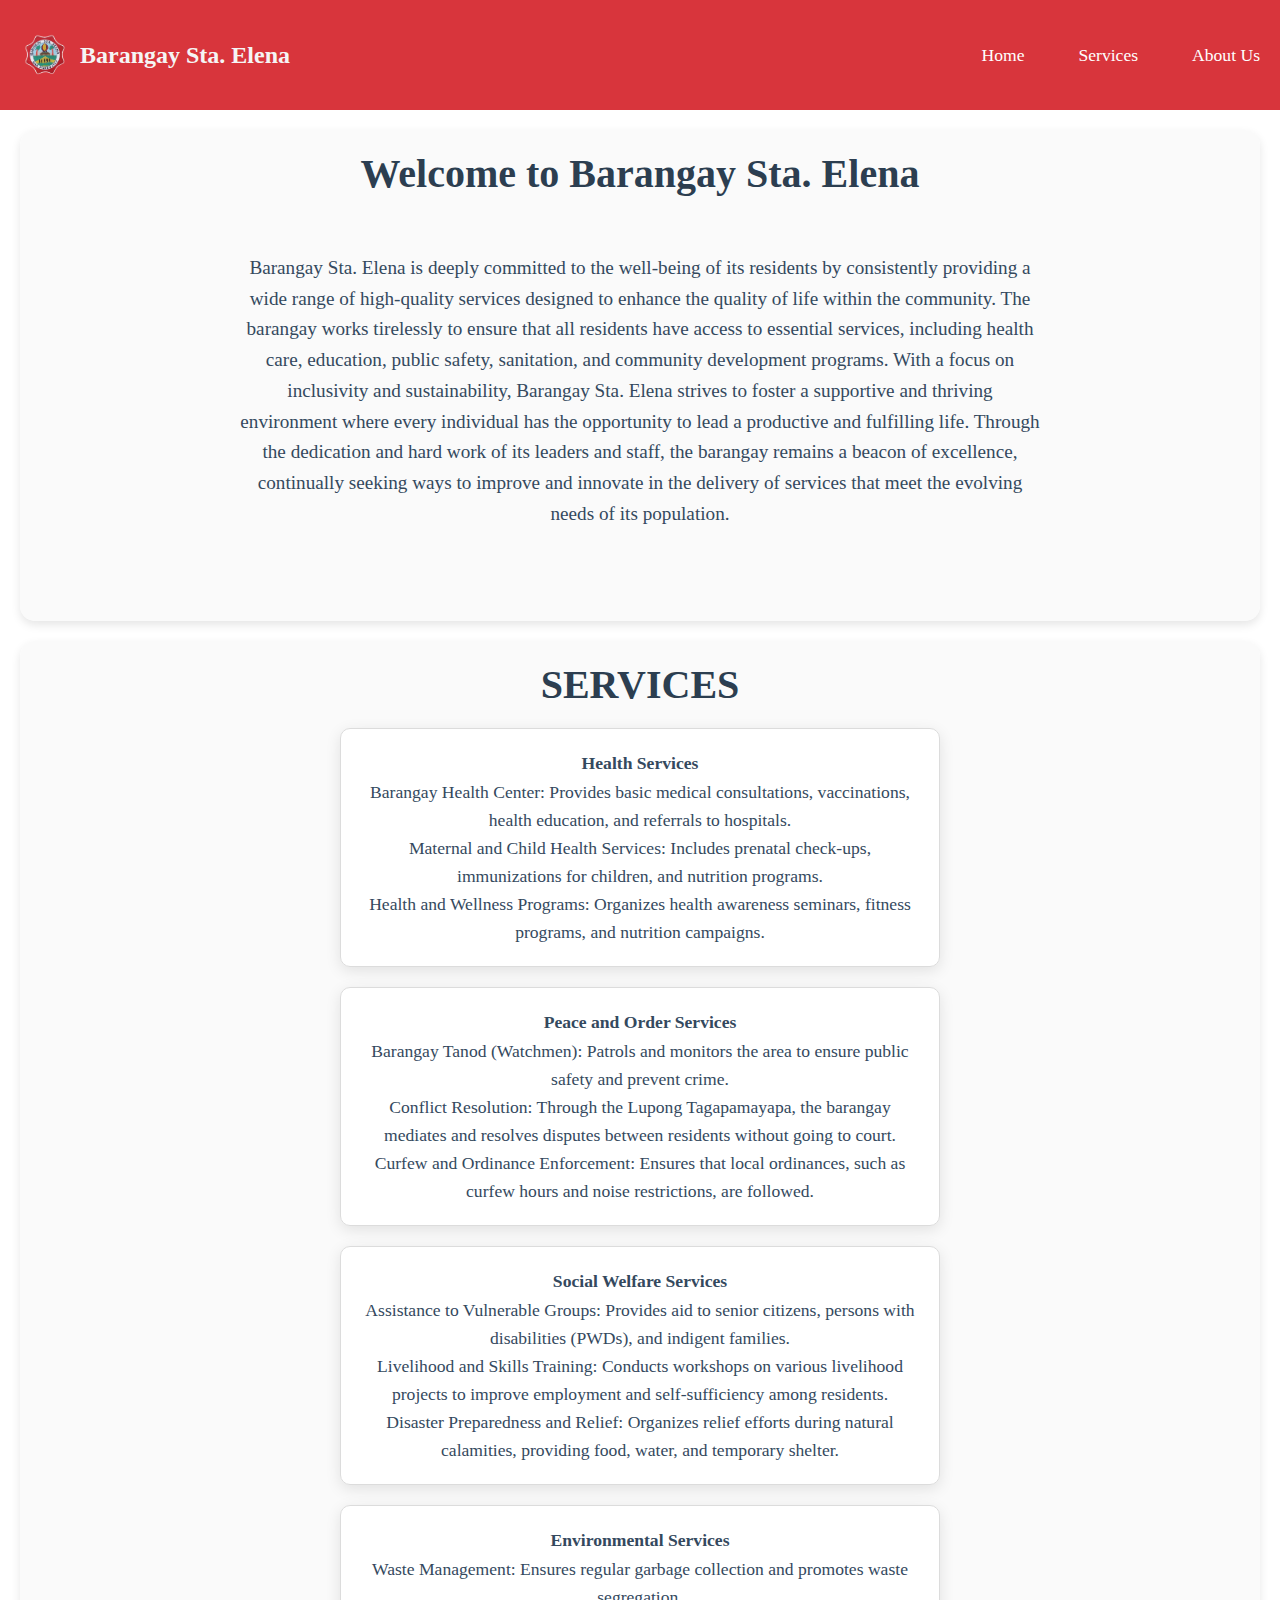
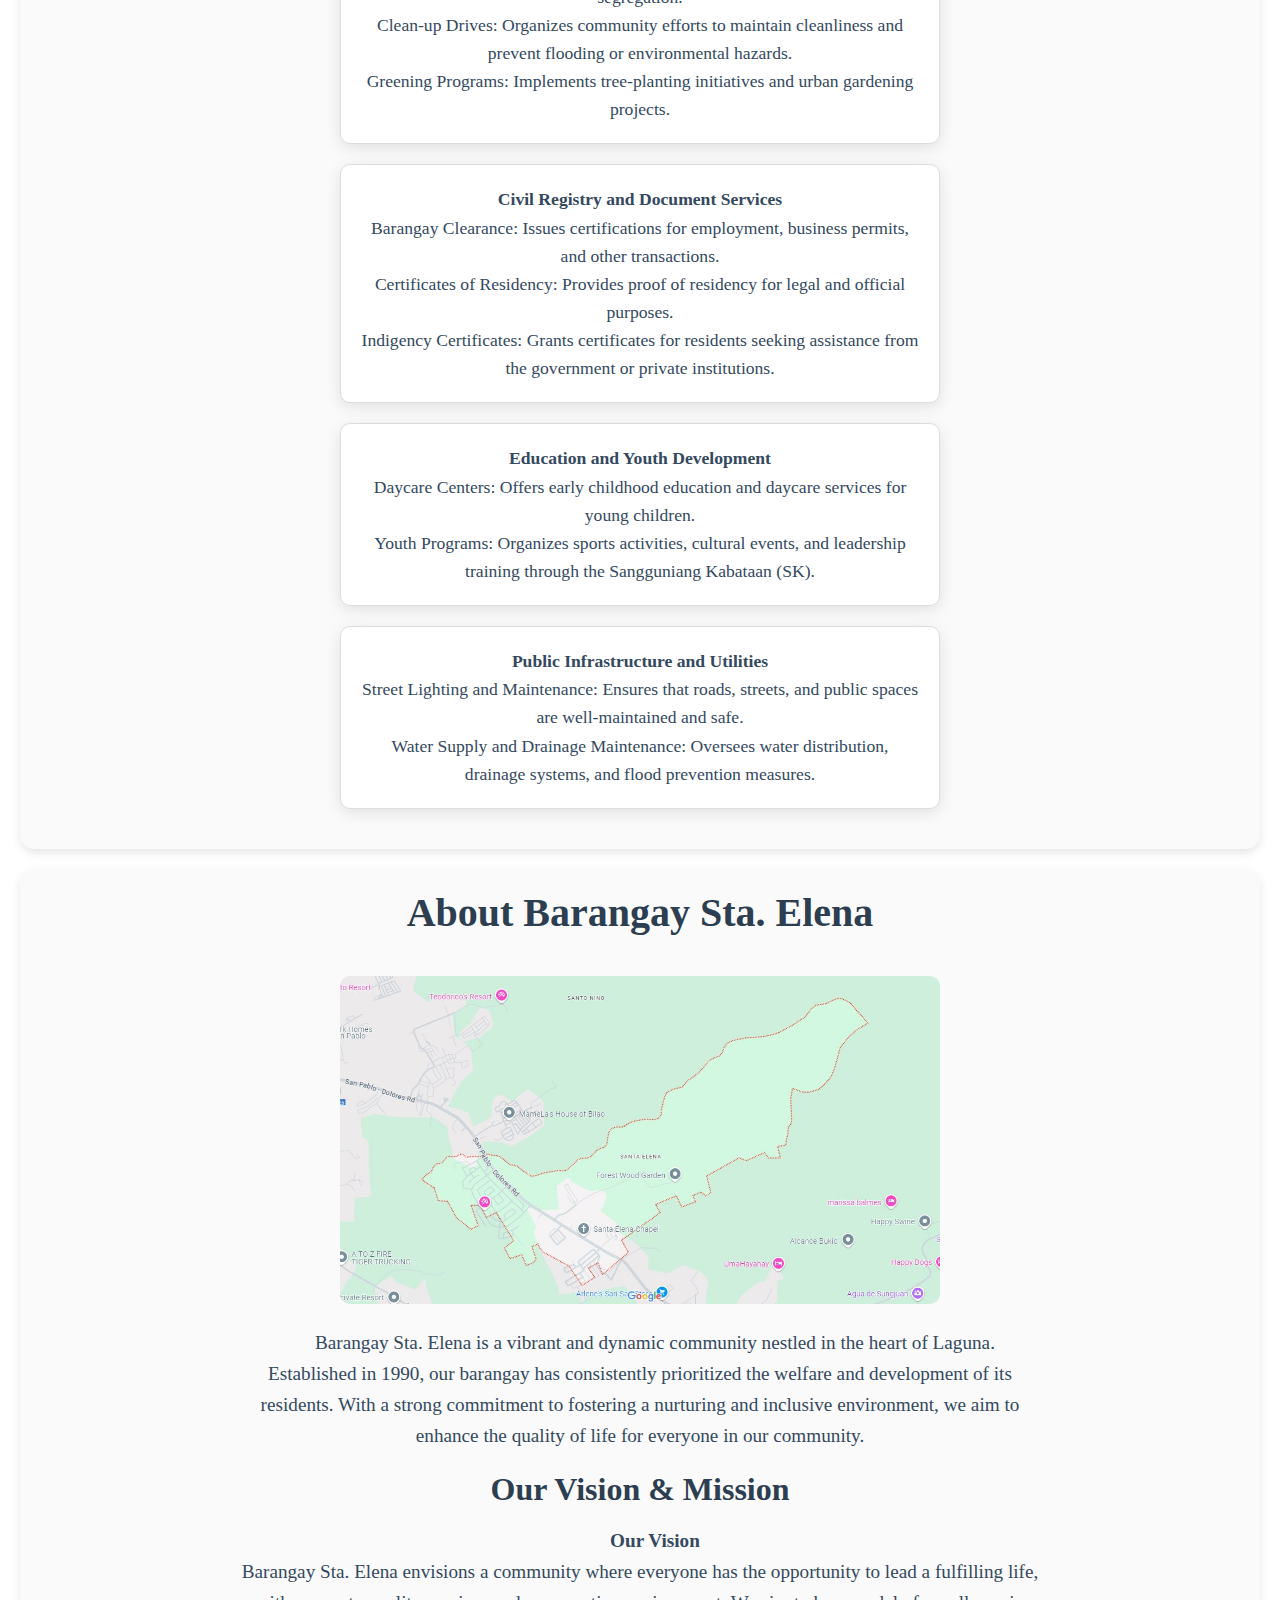
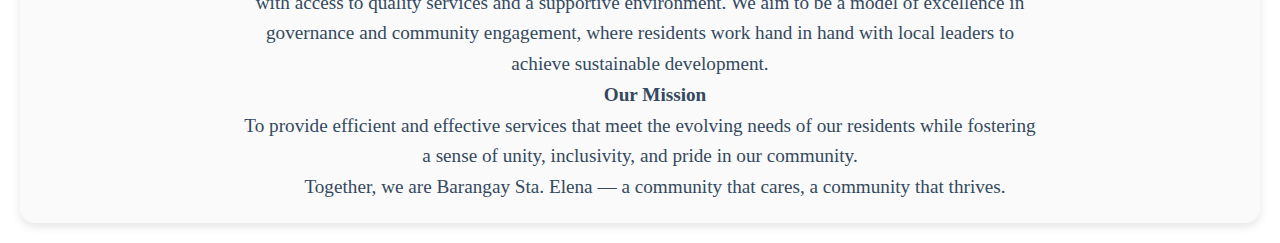
==== index.html @ a3872c60 "Update and rename home.html to index.html" ====
<!DOCTYPE html>
<html lang="en">
<head>
    <meta charset="UTF-8">
    <meta name="viewport" content="width=device-width, initial-scale=1.0">
    <title>Barangay Website</title>
    <link rel="stylesheet" href="style.css">
</head>
<body>

    <!-- Main Menu -->
    <header>
        <div class="logo">
            <img src="logo.png" alt="Barangay Sta. Elena Logo" />
            <span class="logo-text">Barangay Sta. Elena</span>
        </div>
        <nav>
            <ul class="nav-list">
                <li><a href="#homepage">Home</a></li>
                <li><a href="#services">Services</a></li>
                <li><a href="#aboutus">About Us</a></li>
            </ul>
        </nav>  
    </header>
    

    <!-- Homepage Content -->
    <section id="homepage" >
        <h1 style="font-size: 2.5em; color: #2c3e50;">Welcome to Barangay Sta. Elena</h1>
        
        <br><br>
        <p style="font-size: 1.2em; color: #34495e; line-height: 1.6; max-width: 800px; margin: 0 auto;">
            Barangay Sta. Elena is deeply committed to the well-being of its residents by consistently providing a wide range of high-quality services designed to enhance the quality of life within the community. The barangay works tirelessly to ensure that all residents have access to essential services, including health care, education, public safety, sanitation, and community development programs. With a focus on inclusivity and sustainability, Barangay Sta. Elena strives to foster a supportive and thriving environment where every individual has the opportunity to lead a productive and fulfilling life. Through the dedication and hard work of its leaders and staff, the barangay remains a beacon of excellence, continually seeking ways to improve and innovate in the delivery of services that meet the evolving needs of its population.
        </p>
        <br><br>
        <br><br>    
    </section>
    
 <!-- services Content -->
 <section id="services">
    <h1>SERVICES</h1>
    <div class="service-box">
        <p class="service-title">Health Services</p>
        <p>
            Barangay Health Center: Provides basic medical consultations, vaccinations, health education, and referrals to hospitals.
        </p>
        <p>
            Maternal and Child Health Services: Includes prenatal check-ups, immunizations for children, and nutrition programs.
        </p>
        <p>
            Health and Wellness Programs: Organizes health awareness seminars, fitness programs, and nutrition campaigns.
        </p>
    </div>
    
    <div class="service-box">
        <p class="service-title">Peace and Order Services</p>
        <p>
            Barangay Tanod (Watchmen): Patrols and monitors the area to ensure public safety and prevent crime.
        </p>
        <p>
            Conflict Resolution: Through the Lupong Tagapamayapa, the barangay mediates and resolves disputes between residents without going to court.
        </p>
        <p>
            Curfew and Ordinance Enforcement: Ensures that local ordinances, such as curfew hours and noise restrictions, are followed.
        </p>
    </div>
    
    <div class="service-box">
        <p class="service-title">Social Welfare Services</p>
        <p>
            Assistance to Vulnerable Groups: Provides aid to senior citizens, persons with disabilities (PWDs), and indigent families.
        </p>
        <p>
            Livelihood and Skills Training: Conducts workshops on various livelihood projects to improve employment and self-sufficiency among residents.
        </p>
        <p>
            Disaster Preparedness and Relief: Organizes relief efforts during natural calamities, providing food, water, and temporary shelter.
        </p>
    </div>
    
    <div class="service-box">
        <p class="service-title">Environmental Services</p>
        <p>
            Waste Management: Ensures regular garbage collection and promotes waste segregation.
        </p>
        <p>
            Clean-up Drives: Organizes community efforts to maintain cleanliness and prevent flooding or environmental hazards.
        </p>
        <p>
            Greening Programs: Implements tree-planting initiatives and urban gardening projects.
        </p>
    </div>
    
    <div class="service-box">
        <p class="service-title">Civil Registry and Document Services</p>
        <p>
            Barangay Clearance: Issues certifications for employment, business permits, and other transactions.
        </p>
        <p>
            Certificates of Residency: Provides proof of residency for legal and official purposes.
        </p>
        <p>
            Indigency Certificates: Grants certificates for residents seeking assistance from the government or private institutions.
        </p>
    </div>
    
    <div class="service-box">
        <p class="service-title">Education and Youth Development</p>
        <p>
            Daycare Centers: Offers early childhood education and daycare services for young children.
        </p>
        <p>
            Youth Programs: Organizes sports activities, cultural events, and leadership training through the Sangguniang Kabataan (SK).
        </p>
    </div>
    
    <div class="service-box">
        <p class="service-title">Public Infrastructure and Utilities</p>
        <p>
            Street Lighting and Maintenance: Ensures that roads, streets, and public spaces are well-maintained and safe.
        </p>
        <p>
            Water Supply and Drainage Maintenance: Oversees water distribution, drainage systems, and flood prevention measures.
        </p>
    </div>
    
</section>
   <!-- Pop-up Modal -->
<div id="popupForm" class="popup">
    <div class="popup-content">
      <span class="close">&times;</span> <!-- Close button -->
      <h2>Subscribe to our Newsletter</h2><br><br>
      <form>
        <label for="name">Name:</label>
        <input type="text" id="name" name="name" placeholder="Your Name"><br><br>
        <label for="email">Email:</label>
        <input type="email" id="email" name="email" placeholder="Your Email"><br><br>
        <input type="submit" value="Submit">
      </form>
    </div>
  </div>
  

  <section id="aboutus" class="about-section">
    <h1>About Barangay Sta. Elena</h1>
    <img src="location.jfif" alt="Barangay Sta. Elena" class="about-image">
    
    <p class="about-text">
        Barangay Sta. Elena is a vibrant and dynamic community nestled in the heart of 
        Laguna. Established in 1990, our barangay has
         consistently prioritized the welfare and development of its residents. 
         With a strong commitment to fostering a nurturing and inclusive environment, 
         we aim to enhance the quality of life for everyone in our community.
    </p>
    
    

    <h2>Our Vision & Mission</h2><br>
    <p class="about-text">
        <strong>Our Vision</strong> <br> Barangay Sta. Elena envisions a community where everyone has the opportunity to lead a fulfilling life, with access to quality services and a supportive environment. We aim to be a model of excellence in governance and community engagement, where residents work hand in hand with local leaders to achieve sustainable development.
    </p>
    <p class="about-text">
        <strong>Our Mission</strong> <br>To provide efficient and effective services that meet the evolving needs of our residents while fostering a sense of unity, inclusivity, and pride in our community.
    </p>
    
    <p class="about-text">
        Together, we are Barangay Sta. Elena — a community that cares, a community that thrives.
    </p>
</section>


    <script src="script.js"></script>
</body>
</html>
---- style.css ----
/* styles.css */

/* Basic Reset */
* {
    margin: 0;
    padding: 0;
    box-sizing: border-box;
}

.homepage-section {
    font-family: Arial, sans-serif; /* Use a clean sans-serif font */
    background-image: url('bg2.png'); /* Path to your background image */
    background-size: cover; /* Ensures the image covers the entire background */
    background-repeat: no-repeat; /* Prevents the image from repeating */
    background-position: center; /* Centers the background image */
    padding: 40px; /* Adds padding inside the section */
    color: white; /* Sets the text color to white for better contrast */
    text-align: center; /* Centers the text inside the section */
}

/* Optional: To set a min-height for better visibility of content */
.homepage-section {
    min-height: 400px; /* Adjust as necessary for your design */
}




/* Header Styling */
header {
    display: flex; /* Use flexbox for layout */
    justify-content: space-between; /* Space between logo and nav */
    align-items: center; /* Center items vertically */
    background-color: #d8353c; /* Dark background for the header */
    padding: 10px 20px; /* Padding around header */
}

.logo {
    display: flex; /* Use flexbox to align items horizontally */
    align-items: center; /* Center items vertically */
}

.logo img {
    height: 50px; /* Set logo height */
    margin-right: 10px; /* Space between logo and text */
}

.logo-text {
    font-size: 1.5em; /* Adjust font size as needed */
    color: whitesmoke; /* Text color */
    font-weight: bold; /* Make text bold */
}


/* Navigation Styling */
nav {
    flex-grow: 1; /* Allow nav to take available space */
    text-align: right; /* Align nav links to the right */
}

.nav-list {
    list-style-type: none; /* Remove bullet points */
}

.nav-list li {
    display: inline; /* Display list items inline */
    margin-left: 50px; /* Space between menu items */
}

.nav-list a {
    text-decoration: none; /* Remove underline */
    color: white; /* White text color */
    font-size: 1.1em; /* Slightly larger font size */
    transition: color 0.3s; /* Smooth color transition on hover */
}

.nav-list a:hover {
    color: black; /* Lighten color on hover */
}




button {
    background-color: blue;
    color: white;
    padding: 10px 20px;
    border: none;
    cursor: pointer;
}

button:hover {
    background-color: lightblue;
    color: black;
}

/* Basic styling for the pop-up */
.popup {
    display: none;
    position: fixed;
    left: 0;
    top: 0;
    width: 100%;
    height: 100%;
    background-color: rgba(0, 0, 0, 0.7); /* Darker background for emphasis */
    justify-content: center;
    align-items: center;
    animation: fadeIn 0.3s ease-in-out; /* Fade-in animation */
  }
  
  /* Pop-up content styling */
  .popup-content {
    background-color: #fff;
    padding: 30px; /* More generous padding for better spacing */
    border-radius: 15px; /* Softer corners */
    width: 450px; /* Slightly larger width */
    height: auto; /* Allow the height to adjust based on content */
    text-align: left; /* Align text to the left for a cleaner look */
    box-shadow: 0 8px 16px rgba(0, 0, 0, 0.2); /* More defined shadow for depth */
    position: relative;
    transform: translateY(-20px);
    animation: slideIn 0.4s ease-out forwards; /* Slide-in animation */
    font-family: 'Arial', sans-serif; /* Clean, modern font */
  }
  
  /* Close button styling */
  .close {
    position: absolute;
    top: 15px;
    right: 15px;
    color: #333;
    font-size: 20px;
    font-weight: bold;
    cursor: pointer;
    transition: color 0.3s ease; /* Smooth hover effect */
  }
  
  .close:hover,
  .close:focus {
    color: #ff4b5c; /* Change to a vibrant color on hover */
  }
  
  /* Input fields styling */
  form input[type="text"],
  form input[type="email"] {
    width: 100%;
    padding: 12px;
    margin: 10px 0 20px 0;
    border: 1px solid #ccc;
    border-radius: 8px;
    font-size: 16px;
    box-sizing: border-box;
    transition: border-color 0.3s ease; /* Smooth transition */
  }
  
  form input[type="text"]:focus,
  form input[type="email"]:focus {
    border-color: #d8353c; /* Highlight input on focus */
    outline: none;
  }
  
  /* Submit button styling */
  form input[type="submit"] {
    width: 100%;
    padding: 12px;
    background-color: #d8353c;
    color: white;
    border: none;
    border-radius: 8px;
    cursor: pointer;
    font-size: 18px;
    transition: background-color 0.3s ease; /* Smooth hover transition */
  }
  
  form input[type="submit"]:hover {
    background-color: #d8353c; /* Darken on hover */
  }
  
  /* Keyframes for animations */
  @keyframes fadeIn {
    from {
      background-color: rgba(0, 0, 0, 0);
    }
    to {
      background-color: rgba(0, 0, 0, 0.7);
    }
  }
  
  @keyframes slideIn {
    from {
      transform: translateY(-50px);
      opacity: 0;
    }
    to {
      transform: translateY(0);
      opacity: 1;
    }
  }
  
  #homepage {
    background-color: rgba(249, 249, 249, 0.8); /* Light gray with 80% opacity */
    padding: 40px;
    border-radius: 15px; /* Rounded corners for the section */
    box-shadow: 0 4px 10px rgba(0, 0, 0, 0.1); /* Soft shadow */
    margin: 20px; /* Margin around the section */
    padding: 20px;
    text-align: center;
   
}#services {
    background-color: rgba(249, 249, 249, 0.8); /* Light gray with 80% opacity */
    padding: 40px;
    border-radius: 15px; /* Rounded corners for the section */
    box-shadow: 0 4px 10px rgba(0, 0, 0, 0.1); /* Soft shadow */
    margin: 20px; /* Margin around the section */
    padding: 20px;
    text-align: center;
}#aboutus {
    background-color: rgba(249, 249, 249, 0.8); /* Light gray with 80% opacity */
    padding: 40px;
    border-radius: 15px; /* Rounded corners for the section */
    box-shadow: 0 4px 10px rgba(0, 0, 0, 0.1); /* Soft shadow */
    margin: 20px; /* Margin around the section */
    padding: 20px;
    text-align: center;
}

h1 {
    font-size: 2.5em; /* Larger font size for the title */
    color: #2c3e50; /* Darker color for the title */
    margin-bottom: 20px; /* Space below the title */
}

p {
    font-size: 1.2em; /* Increased font size for better readability */
    color: #34495e; /* Dark gray color for the paragraph */
    line-height: 1.6; /* Improved line height for readability */
    max-width: 800px; /* Limit width of text */
    margin: 0 auto; /* Center the paragraph */
}

img {
    max-width: 100%; /* Responsive image */
    height: auto; /* Maintain aspect ratio */
    border-radius: 10px; /* Rounded corners for the image */
    margin: 20px 0; /* Space above and below the image */
}
.service-box {
    background-color: rgba(255, 255, 255, 0.9); /* White background with slight transparency */
    border: 1px solid #dcdcdc; /* Light gray border */
    border-radius: 10px; /* Rounded corners */
    padding: 20px; /* Padding inside the box */
    margin: 20px auto; /* Centering the box with auto margins */
    width: 80%; /* Width set to 80% of the parent container */
    max-width: 600px; /* Max width to maintain a clean look */
    box-shadow: 0 4px 15px rgba(0, 0, 0, 0.1); /* Deeper shadow for more depth */
    transition: transform 0.2s, box-shadow 0.2s; /* Smooth transition for hover effects */
}

.service-box:hover {
    transform: translateY(-5px); /* Lift effect on hover */
    box-shadow: 0 8px 20px rgba(0, 0, 0, 0.15); /* Enhanced shadow on hover */
}

.service-header {
    display: flex; /* Flexbox for aligning icon and title */
    align-items: center; /* Center vertically */
    margin-bottom: 15px; /* Space below the header */
}

.service-icon {
    width: 40px; /* Set width for the icon */
    height: 40px; /* Set height for the icon */
    margin-right: 10px; /* Space between icon and title */
}

.service-title {
    font-size: 50em; /* Larger font size for the title */
    color: #2c3e50; /* Dark color for the title */
    margin: 0; /* No margin for the title */
    font-weight: bold;
}

.service-box p {
    font-size: 1.1em; /* Font size for content paragraphs */
    color: #34495e; /* Darker color for text */
    line-height: 1.6; /* Line height for better readability */
}
.about-text {
    font-size: 1.2em; /* Font size */
    color: #34495e; /* Text color */
    line-height: 1.6; /* Line height for spacing */
    text-indent: 30px; /* Indentation for the first line */
    margin: 0; /* Remove default margin */
    
}



/* Styles specific to the About section */
.about-section {
    background-color: rgba(249, 249, 249, 0.8); /* Light gray with 80% opacity */
    padding: 40px; /* Padding around the section */
    border-radius: 15px; /* Rounded corners for the section */
    box-shadow: 0 4px 10px rgba(0, 0, 0, 0.1); /* Soft shadow for depth */
    margin: 20px; /* Margin around the section */
    text-align: center; /* Center text alignment */
}

.about-image {
    width: 80%; /* Set to a percentage of the parent container */
    max-width: 600px; /* Maximum width for larger screens */
    height: auto; /* Maintain aspect ratio */
    border-radius: 10px; /* Rounded corners */
    margin: 20px 0; /* Space above and below the image */
}


.about-text {
    font-size: 1.2em; /* Font size for better readability */
    color: #34495e; /* Darker color for the text */
    line-height: 1.6; /* Improved line height for readability */
    max-width: 800px; /* Limit width of text */
    margin: 0 auto; /* Center the paragraph */
    text-indent: 30px; /* Indentation for the first line */
}

/* Style for the h2 headings within the about section */
.about-section h2 {
    color: #2c3e50; /* Darker color for section headings */
    font-size: 2em; /* Size for the section headings */
    margin-top: 20px; /* Space above the section heading */
}

/* List styling for key areas of focus */
.about-section ul {
    list-style-type: none; /* Remove bullet points */
    padding: 0; /* Remove padding */
    text-align: left; /* Align text to the left */
    max-width: 800px; /* Limit width of list */
    margin: 20px auto; /* Center the list */
}

.about-section ul li {
    background-color: rgba(255, 255, 255, 0.9); /* White background for list items */
    border-radius: 8px; /* Rounded corners for list items */
    padding: 10px; /* Padding inside the list item */
    margin: 10px 0; /* Space between list items */
}
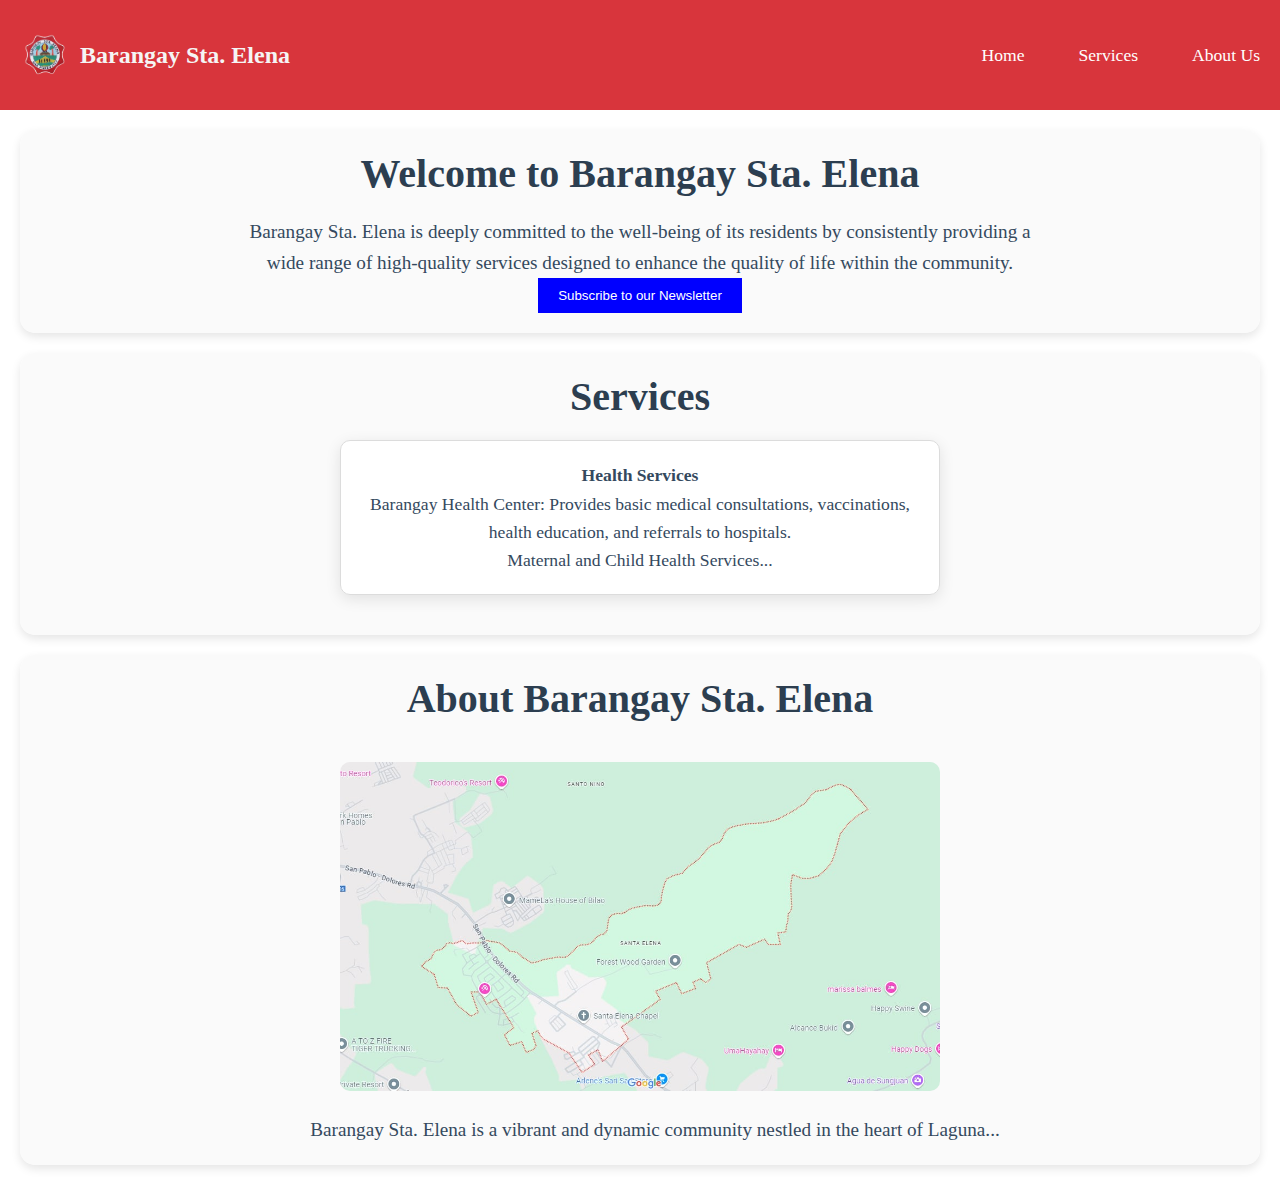
==== commit 9fb188ee: "Update index.html" ====
--- a/index.html
+++ b/index.html
@@ -3,7 +3,7 @@
 <head>
     <meta charset="UTF-8">
     <meta name="viewport" content="width=device-width, initial-scale=1.0">
-    <title>Barangay Website</title>
+    <title>Barangay Sta. Elena</title>
     <link rel="stylesheet" href="style.css">
 </head>
 <body>
@@ -23,151 +23,47 @@
         </nav>  
     </header>
     
-
     <!-- Homepage Content -->
-    <section id="homepage" >
-        <h1 style="font-size: 2.5em; color: #2c3e50;">Welcome to Barangay Sta. Elena</h1>
-        
-        <br><br>
-        <p style="font-size: 1.2em; color: #34495e; line-height: 1.6; max-width: 800px; margin: 0 auto;">
-            Barangay Sta. Elena is deeply committed to the well-being of its residents by consistently providing a wide range of high-quality services designed to enhance the quality of life within the community. The barangay works tirelessly to ensure that all residents have access to essential services, including health care, education, public safety, sanitation, and community development programs. With a focus on inclusivity and sustainability, Barangay Sta. Elena strives to foster a supportive and thriving environment where every individual has the opportunity to lead a productive and fulfilling life. Through the dedication and hard work of its leaders and staff, the barangay remains a beacon of excellence, continually seeking ways to improve and innovate in the delivery of services that meet the evolving needs of its population.
+    <section id="homepage">
+        <h1>Welcome to Barangay Sta. Elena</h1>
+        <p>
+            Barangay Sta. Elena is deeply committed to the well-being of its residents by consistently providing a wide range of high-quality services designed to enhance the quality of life within the community.
         </p>
-        <br><br>
-        <br><br>    
+        <button id="subscribeBtn" class="subscribe-btn">Subscribe to our Newsletter</button>
     </section>
     
- <!-- services Content -->
- <section id="services">
-    <h1>SERVICES</h1>
-    <div class="service-box">
-        <p class="service-title">Health Services</p>
-        <p>
-            Barangay Health Center: Provides basic medical consultations, vaccinations, health education, and referrals to hospitals.
-        </p>
-        <p>
-            Maternal and Child Health Services: Includes prenatal check-ups, immunizations for children, and nutrition programs.
-        </p>
-        <p>
-            Health and Wellness Programs: Organizes health awareness seminars, fitness programs, and nutrition campaigns.
-        </p>
+    <!-- Services Content -->
+    <section id="services">
+        <h1>Services</h1>
+        <div class="service-box">
+            <p class="service-title">Health Services</p>
+            <p>Barangay Health Center: Provides basic medical consultations, vaccinations, health education, and referrals to hospitals.</p>
+            <p>Maternal and Child Health Services...</p>
+        </div>
+        <!-- Add other service boxes here -->
+    </section>
+    
+    <!-- Pop-up Modal -->
+    <div id="popupForm" class="popup">
+        <div class="popup-content">
+            <span class="close">&times;</span>
+            <h2>Subscribe to our Newsletter</h2>
+            <form>
+                <label for="name">Name:</label>
+                <input type="text" id="name" name="name" placeholder="Your Name">
+                <label for="email">Email:</label>
+                <input type="email" id="email" name="email" placeholder="Your Email">
+                <input type="submit" value="Submit">
+            </form>
+        </div>
     </div>
-    
-    <div class="service-box">
-        <p class="service-title">Peace and Order Services</p>
-        <p>
-            Barangay Tanod (Watchmen): Patrols and monitors the area to ensure public safety and prevent crime.
-        </p>
-        <p>
-            Conflict Resolution: Through the Lupong Tagapamayapa, the barangay mediates and resolves disputes between residents without going to court.
-        </p>
-        <p>
-            Curfew and Ordinance Enforcement: Ensures that local ordinances, such as curfew hours and noise restrictions, are followed.
-        </p>
-    </div>
-    
-    <div class="service-box">
-        <p class="service-title">Social Welfare Services</p>
-        <p>
-            Assistance to Vulnerable Groups: Provides aid to senior citizens, persons with disabilities (PWDs), and indigent families.
-        </p>
-        <p>
-            Livelihood and Skills Training: Conducts workshops on various livelihood projects to improve employment and self-sufficiency among residents.
-        </p>
-        <p>
-            Disaster Preparedness and Relief: Organizes relief efforts during natural calamities, providing food, water, and temporary shelter.
-        </p>
-    </div>
-    
-    <div class="service-box">
-        <p class="service-title">Environmental Services</p>
-        <p>
-            Waste Management: Ensures regular garbage collection and promotes waste segregation.
-        </p>
-        <p>
-            Clean-up Drives: Organizes community efforts to maintain cleanliness and prevent flooding or environmental hazards.
-        </p>
-        <p>
-            Greening Programs: Implements tree-planting initiatives and urban gardening projects.
-        </p>
-    </div>
-    
-    <div class="service-box">
-        <p class="service-title">Civil Registry and Document Services</p>
-        <p>
-            Barangay Clearance: Issues certifications for employment, business permits, and other transactions.
-        </p>
-        <p>
-            Certificates of Residency: Provides proof of residency for legal and official purposes.
-        </p>
-        <p>
-            Indigency Certificates: Grants certificates for residents seeking assistance from the government or private institutions.
-        </p>
-    </div>
-    
-    <div class="service-box">
-        <p class="service-title">Education and Youth Development</p>
-        <p>
-            Daycare Centers: Offers early childhood education and daycare services for young children.
-        </p>
-        <p>
-            Youth Programs: Organizes sports activities, cultural events, and leadership training through the Sangguniang Kabataan (SK).
-        </p>
-    </div>
-    
-    <div class="service-box">
-        <p class="service-title">Public Infrastructure and Utilities</p>
-        <p>
-            Street Lighting and Maintenance: Ensures that roads, streets, and public spaces are well-maintained and safe.
-        </p>
-        <p>
-            Water Supply and Drainage Maintenance: Oversees water distribution, drainage systems, and flood prevention measures.
-        </p>
-    </div>
-    
-</section>
-   <!-- Pop-up Modal -->
-<div id="popupForm" class="popup">
-    <div class="popup-content">
-      <span class="close">&times;</span> <!-- Close button -->
-      <h2>Subscribe to our Newsletter</h2><br><br>
-      <form>
-        <label for="name">Name:</label>
-        <input type="text" id="name" name="name" placeholder="Your Name"><br><br>
-        <label for="email">Email:</label>
-        <input type="email" id="email" name="email" placeholder="Your Email"><br><br>
-        <input type="submit" value="Submit">
-      </form>
-    </div>
-  </div>
-  
 
-  <section id="aboutus" class="about-section">
-    <h1>About Barangay Sta. Elena</h1>
-    <img src="location.jfif" alt="Barangay Sta. Elena" class="about-image">
-    
-    <p class="about-text">
-        Barangay Sta. Elena is a vibrant and dynamic community nestled in the heart of 
-        Laguna. Established in 1990, our barangay has
-         consistently prioritized the welfare and development of its residents. 
-         With a strong commitment to fostering a nurturing and inclusive environment, 
-         we aim to enhance the quality of life for everyone in our community.
-    </p>
-    
-    
-
-    <h2>Our Vision & Mission</h2><br>
-    <p class="about-text">
-        <strong>Our Vision</strong> <br> Barangay Sta. Elena envisions a community where everyone has the opportunity to lead a fulfilling life, with access to quality services and a supportive environment. We aim to be a model of excellence in governance and community engagement, where residents work hand in hand with local leaders to achieve sustainable development.
-    </p>
-    <p class="about-text">
-        <strong>Our Mission</strong> <br>To provide efficient and effective services that meet the evolving needs of our residents while fostering a sense of unity, inclusivity, and pride in our community.
-    </p>
-    
-    <p class="about-text">
-        Together, we are Barangay Sta. Elena — a community that cares, a community that thrives.
-    </p>
-</section>
-
+    <!-- About Us Section -->
+    <section id="aboutus" class="about-section">
+        <h1>About Barangay Sta. Elena</h1>
+        <img src="location.jfif" alt="Barangay Sta. Elena" class="about-image">
+        <p class="about-text">Barangay Sta. Elena is a vibrant and dynamic community nestled in the heart of Laguna...</p>
+    </section>
 
     <script src="script.js"></script>
 </body>
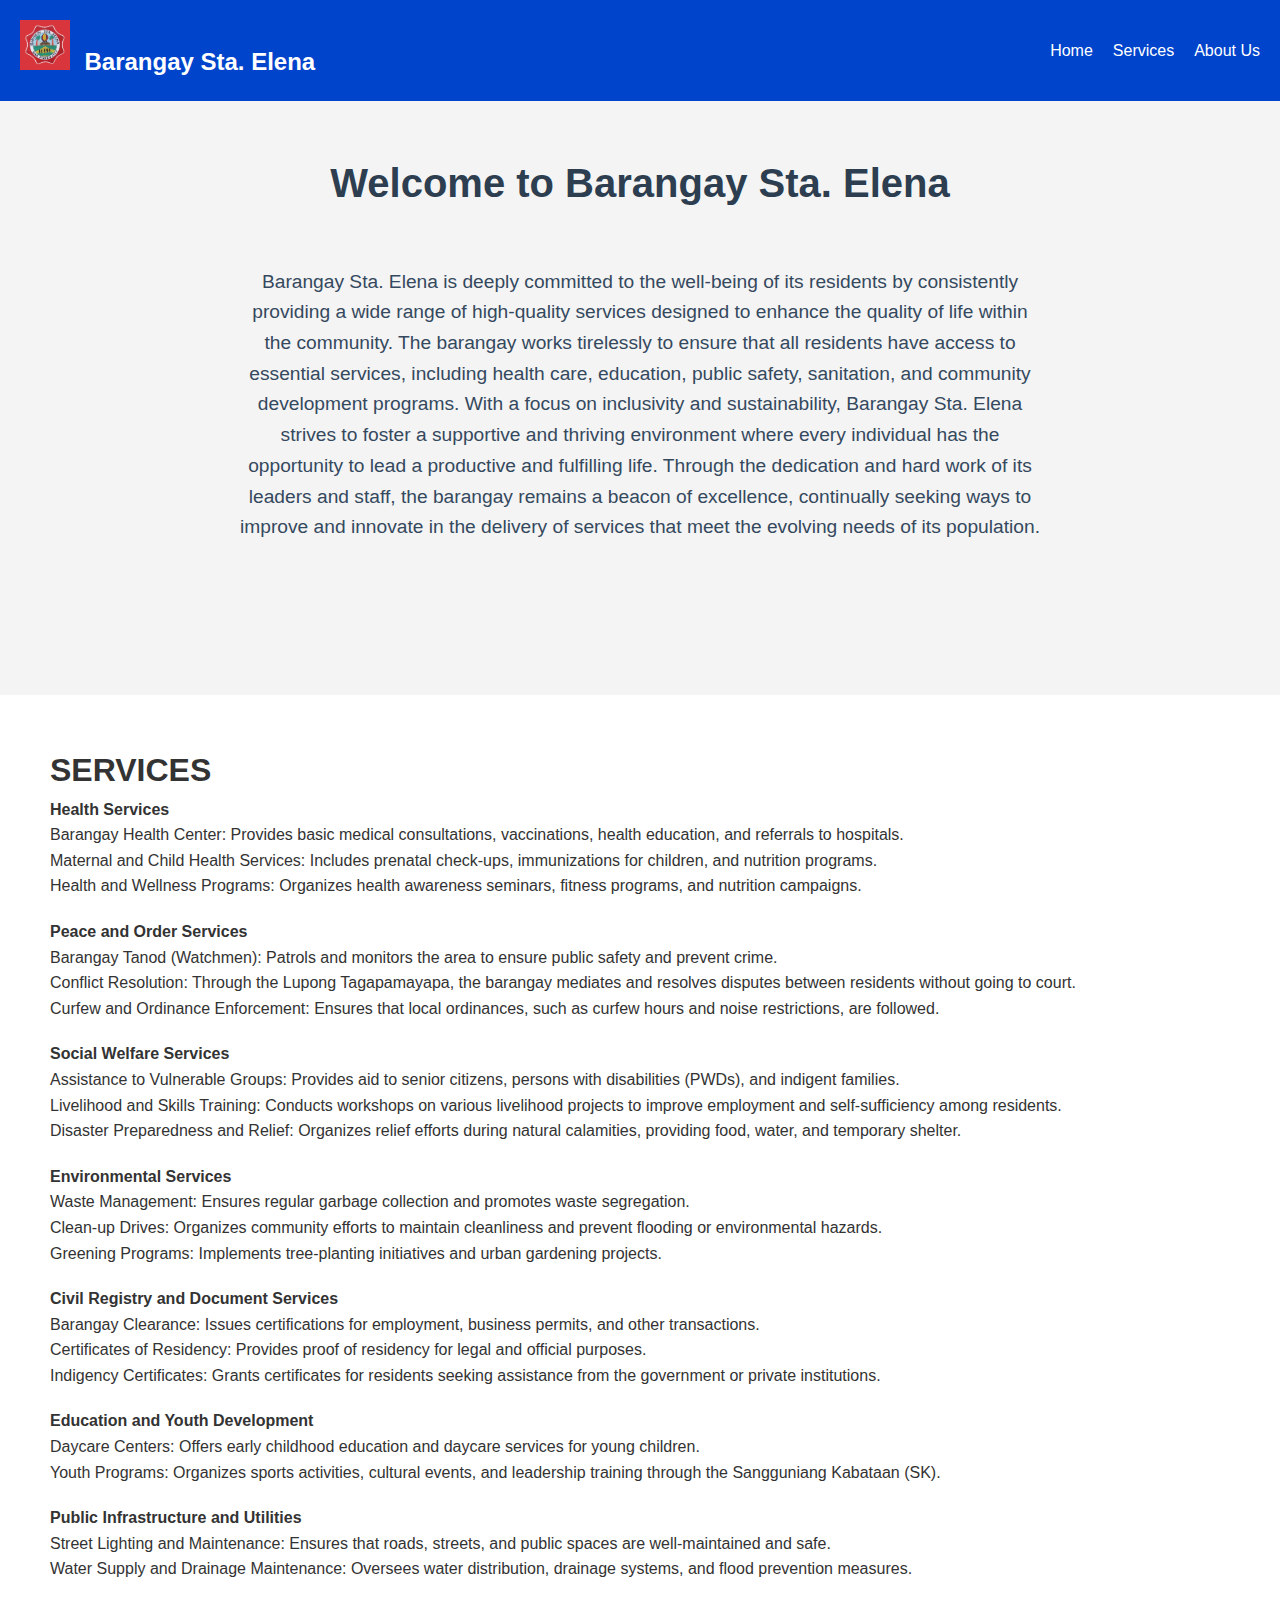
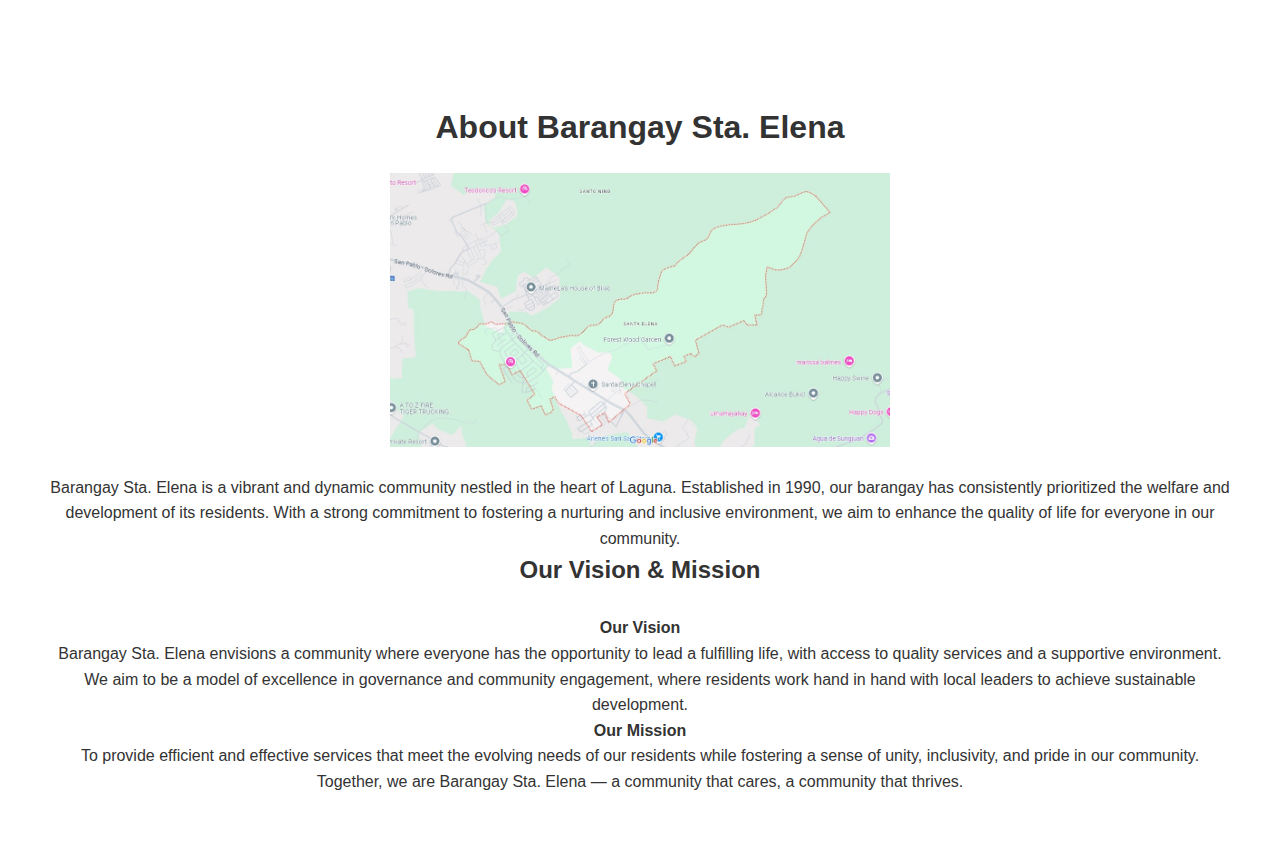
==== commit f84d7d77: "Update index.html" ====
--- a/index.html
+++ b/index.html
@@ -3,7 +3,7 @@
 <head>
     <meta charset="UTF-8">
     <meta name="viewport" content="width=device-width, initial-scale=1.0">
-    <title>Barangay Sta. Elena</title>
+    <title>Barangay Website</title>
     <link rel="stylesheet" href="style.css">
 </head>
 <body>
@@ -23,47 +23,151 @@
         </nav>  
     </header>
     
+
     <!-- Homepage Content -->
-    <section id="homepage">
-        <h1>Welcome to Barangay Sta. Elena</h1>
-        <p>
-            Barangay Sta. Elena is deeply committed to the well-being of its residents by consistently providing a wide range of high-quality services designed to enhance the quality of life within the community.
+    <section id="homepage" >
+        <h1 style="font-size: 2.5em; color: #2c3e50;">Welcome to Barangay Sta. Elena</h1>
+        
+        <br><br>
+        <p style="font-size: 1.2em; color: #34495e; line-height: 1.6; max-width: 800px; margin: 0 auto;">
+            Barangay Sta. Elena is deeply committed to the well-being of its residents by consistently providing a wide range of high-quality services designed to enhance the quality of life within the community. The barangay works tirelessly to ensure that all residents have access to essential services, including health care, education, public safety, sanitation, and community development programs. With a focus on inclusivity and sustainability, Barangay Sta. Elena strives to foster a supportive and thriving environment where every individual has the opportunity to lead a productive and fulfilling life. Through the dedication and hard work of its leaders and staff, the barangay remains a beacon of excellence, continually seeking ways to improve and innovate in the delivery of services that meet the evolving needs of its population.
         </p>
-        <button id="subscribeBtn" class="subscribe-btn">Subscribe to our Newsletter</button>
+        <br><br>
+        <br><br>    
     </section>
     
-    <!-- Services Content -->
-    <section id="services">
-        <h1>Services</h1>
-        <div class="service-box">
-            <p class="service-title">Health Services</p>
-            <p>Barangay Health Center: Provides basic medical consultations, vaccinations, health education, and referrals to hospitals.</p>
-            <p>Maternal and Child Health Services...</p>
-        </div>
-        <!-- Add other service boxes here -->
-    </section>
+ <!-- services Content -->
+ <section id="services">
+    <h1>SERVICES</h1>
+    <div class="service-box">
+        <p class="service-title">Health Services</p>
+        <p>
+            Barangay Health Center: Provides basic medical consultations, vaccinations, health education, and referrals to hospitals.
+        </p>
+        <p>
+            Maternal and Child Health Services: Includes prenatal check-ups, immunizations for children, and nutrition programs.
+        </p>
+        <p>
+            Health and Wellness Programs: Organizes health awareness seminars, fitness programs, and nutrition campaigns.
+        </p>
+    </div>
     
-    <!-- Pop-up Modal -->
-    <div id="popupForm" class="popup">
-        <div class="popup-content">
-            <span class="close">&times;</span>
-            <h2>Subscribe to our Newsletter</h2>
-            <form>
-                <label for="name">Name:</label>
-                <input type="text" id="name" name="name" placeholder="Your Name">
-                <label for="email">Email:</label>
-                <input type="email" id="email" name="email" placeholder="Your Email">
-                <input type="submit" value="Submit">
-            </form>
-        </div>
+    <div class="service-box">
+        <p class="service-title">Peace and Order Services</p>
+        <p>
+            Barangay Tanod (Watchmen): Patrols and monitors the area to ensure public safety and prevent crime.
+        </p>
+        <p>
+            Conflict Resolution: Through the Lupong Tagapamayapa, the barangay mediates and resolves disputes between residents without going to court.
+        </p>
+        <p>
+            Curfew and Ordinance Enforcement: Ensures that local ordinances, such as curfew hours and noise restrictions, are followed.
+        </p>
     </div>
+    
+    <div class="service-box">
+        <p class="service-title">Social Welfare Services</p>
+        <p>
+            Assistance to Vulnerable Groups: Provides aid to senior citizens, persons with disabilities (PWDs), and indigent families.
+        </p>
+        <p>
+            Livelihood and Skills Training: Conducts workshops on various livelihood projects to improve employment and self-sufficiency among residents.
+        </p>
+        <p>
+            Disaster Preparedness and Relief: Organizes relief efforts during natural calamities, providing food, water, and temporary shelter.
+        </p>
+    </div>
+    
+    <div class="service-box">
+        <p class="service-title">Environmental Services</p>
+        <p>
+            Waste Management: Ensures regular garbage collection and promotes waste segregation.
+        </p>
+        <p>
+            Clean-up Drives: Organizes community efforts to maintain cleanliness and prevent flooding or environmental hazards.
+        </p>
+        <p>
+            Greening Programs: Implements tree-planting initiatives and urban gardening projects.
+        </p>
+    </div>
+    
+    <div class="service-box">
+        <p class="service-title">Civil Registry and Document Services</p>
+        <p>
+            Barangay Clearance: Issues certifications for employment, business permits, and other transactions.
+        </p>
+        <p>
+            Certificates of Residency: Provides proof of residency for legal and official purposes.
+        </p>
+        <p>
+            Indigency Certificates: Grants certificates for residents seeking assistance from the government or private institutions.
+        </p>
+    </div>
+    
+    <div class="service-box">
+        <p class="service-title">Education and Youth Development</p>
+        <p>
+            Daycare Centers: Offers early childhood education and daycare services for young children.
+        </p>
+        <p>
+            Youth Programs: Organizes sports activities, cultural events, and leadership training through the Sangguniang Kabataan (SK).
+        </p>
+    </div>
+    
+    <div class="service-box">
+        <p class="service-title">Public Infrastructure and Utilities</p>
+        <p>
+            Street Lighting and Maintenance: Ensures that roads, streets, and public spaces are well-maintained and safe.
+        </p>
+        <p>
+            Water Supply and Drainage Maintenance: Oversees water distribution, drainage systems, and flood prevention measures.
+        </p>
+    </div>
+    
+</section>
+   <!-- Pop-up Modal -->
+<div id="popupForm" class="popup">
+    <div class="popup-content">
+      <span class="close">&times;</span> <!-- Close button -->
+      <h2>Subscribe to our Newsletter</h2><br><br>
+      <form>
+        <label for="name">Name:</label>
+        <input type="text" id="name" name="name" placeholder="Your Name"><br><br>
+        <label for="email">Email:</label>
+        <input type="email" id="email" name="email" placeholder="Your Email"><br><br>
+        <input type="submit" value="Submit">
+      </form>
+    </div>
+  </div>
+  
 
-    <!-- About Us Section -->
-    <section id="aboutus" class="about-section">
-        <h1>About Barangay Sta. Elena</h1>
-        <img src="location.jfif" alt="Barangay Sta. Elena" class="about-image">
-        <p class="about-text">Barangay Sta. Elena is a vibrant and dynamic community nestled in the heart of Laguna...</p>
-    </section>
+  <section id="aboutus" class="about-section">
+    <h1>About Barangay Sta. Elena</h1>
+    <img src="location.jfif" alt="Barangay Sta. Elena" class="about-image">
+    
+    <p class="about-text">
+        Barangay Sta. Elena is a vibrant and dynamic community nestled in the heart of 
+        Laguna. Established in 1990, our barangay has
+         consistently prioritized the welfare and development of its residents. 
+         With a strong commitment to fostering a nurturing and inclusive environment, 
+         we aim to enhance the quality of life for everyone in our community.
+    </p>
+    
+    
+
+    <h2>Our Vision & Mission</h2><br>
+    <p class="about-text">
+        <strong>Our Vision</strong> <br> Barangay Sta. Elena envisions a community where everyone has the opportunity to lead a fulfilling life, with access to quality services and a supportive environment. We aim to be a model of excellence in governance and community engagement, where residents work hand in hand with local leaders to achieve sustainable development.
+    </p>
+    <p class="about-text">
+        <strong>Our Mission</strong> <br>To provide efficient and effective services that meet the evolving needs of our residents while fostering a sense of unity, inclusivity, and pride in our community.
+    </p>
+    
+    <p class="about-text">
+        Together, we are Barangay Sta. Elena — a community that cares, a community that thrives.
+    </p>
+</section>
+
 
     <script src="script.js"></script>
 </body>
--- a/style.css
+++ b/style.css
@@ -1,5 +1,3 @@
-/* styles.css */
-
 /* Basic Reset */
 * {
     margin: 0;
@@ -7,342 +5,137 @@
     box-sizing: border-box;
 }
 
-.homepage-section {
-    font-family: Arial, sans-serif; /* Use a clean sans-serif font */
-    background-image: url('bg2.png'); /* Path to your background image */
-    background-size: cover; /* Ensures the image covers the entire background */
-    background-repeat: no-repeat; /* Prevents the image from repeating */
-    background-position: center; /* Centers the background image */
-    padding: 40px; /* Adds padding inside the section */
-    color: white; /* Sets the text color to white for better contrast */
-    text-align: center; /* Centers the text inside the section */
+/* Body Style */
+body {
+    font-family: Arial, sans-serif;
+    line-height: 1.6;
+    color: #333;
 }
 
-/* Optional: To set a min-height for better visibility of content */
-.homepage-section {
-    min-height: 400px; /* Adjust as necessary for your design */
-}
-
-
-
-
-/* Header Styling */
+/* Header */
 header {
-    display: flex; /* Use flexbox for layout */
-    justify-content: space-between; /* Space between logo and nav */
-    align-items: center; /* Center items vertically */
-    background-color: #d8353c; /* Dark background for the header */
-    padding: 10px 20px; /* Padding around header */
-}
-
-.logo {
-    display: flex; /* Use flexbox to align items horizontally */
-    align-items: center; /* Center items vertically */
+    display: flex;
+    justify-content: space-between;
+    align-items: center;
+    padding: 20px;
+    background-color: #0044cc;
+    color: #fff;
 }
 
 .logo img {
-    height: 50px; /* Set logo height */
-    margin-right: 10px; /* Space between logo and text */
+    height: 50px;
+    margin-right: 10px;
 }
 
 .logo-text {
-    font-size: 1.5em; /* Adjust font size as needed */
-    color: whitesmoke; /* Text color */
-    font-weight: bold; /* Make text bold */
-}
-
-
-/* Navigation Styling */
-nav {
-    flex-grow: 1; /* Allow nav to take available space */
-    text-align: right; /* Align nav links to the right */
+    font-size: 1.5em;
+    font-weight: bold;
 }
 
 .nav-list {
-    list-style-type: none; /* Remove bullet points */
+    list-style: none;
+    display: flex;
 }
 
 .nav-list li {
-    display: inline; /* Display list items inline */
-    margin-left: 50px; /* Space between menu items */
+    margin-left: 20px;
 }
 
 .nav-list a {
-    text-decoration: none; /* Remove underline */
-    color: white; /* White text color */
-    font-size: 1.1em; /* Slightly larger font size */
-    transition: color 0.3s; /* Smooth color transition on hover */
+    color: #fff;
+    text-decoration: none;
 }
 
-.nav-list a:hover {
-    color: black; /* Lighten color on hover */
+/* Homepage Content */
+#homepage {
+    text-align: center;
+    padding: 50px;
+    background-color: #f4f4f4;
 }
 
+.subscribe-btn {
+    background-color: #0044cc;
+    color: #fff;
+    padding: 10px 20px;
+    border: none;
+    cursor: pointer;
+    margin-top: 20px;
+}
 
+.subscribe-btn:hover {
+    background-color: #003399;
+}
 
+/* Services Section */
+#services {
+    padding: 50px;
+}
 
-button {
-    background-color: blue;
-    color: white;
-    padding: 10px 20px;
+.service-box {
+    margin-bottom: 20px;
+}
+
+.service-title {
+    font-weight: bold;
+}
+
+/* Pop-up Modal */
+.popup {
+    display: none;
+    position: fixed;
+    top: 0;
+    left: 0;
+    width: 100%;
+    height: 100%;
+    background: rgba(0, 0, 0, 0.5);
+    justify-content: center;
+    align-items: center;
+}
+
+.popup-content {
+    background: #fff;
+    padding: 20px;
+    width: 300px;
+    border-radius: 5px;
+    text-align: center;
+}
+
+.close {
+    position: absolute;
+    top: 10px;
+    right: 15px;
+    font-size: 20px;
+    cursor: pointer;
+}
+
+.popup-content form input[type="text"],
+.popup-content form input[type="email"] {
+    width: 100%;
+    padding: 10px;
+    margin: 10px 0;
+}
+
+.popup-content form input[type="submit"] {
+    background-color: #0044cc;
+    color: #fff;
+    padding: 10px;
     border: none;
     cursor: pointer;
 }
 
-button:hover {
-    background-color: lightblue;
-    color: black;
+.popup-content form input[type="submit"]:hover {
+    background-color: #003399;
 }
 
-/* Basic styling for the pop-up */
-.popup {
-    display: none;
-    position: fixed;
-    left: 0;
-    top: 0;
-    width: 100%;
-    height: 100%;
-    background-color: rgba(0, 0, 0, 0.7); /* Darker background for emphasis */
-    justify-content: center;
-    align-items: center;
-    animation: fadeIn 0.3s ease-in-out; /* Fade-in animation */
-  }
-  
-  /* Pop-up content styling */
-  .popup-content {
-    background-color: #fff;
-    padding: 30px; /* More generous padding for better spacing */
-    border-radius: 15px; /* Softer corners */
-    width: 450px; /* Slightly larger width */
-    height: auto; /* Allow the height to adjust based on content */
-    text-align: left; /* Align text to the left for a cleaner look */
-    box-shadow: 0 8px 16px rgba(0, 0, 0, 0.2); /* More defined shadow for depth */
-    position: relative;
-    transform: translateY(-20px);
-    animation: slideIn 0.4s ease-out forwards; /* Slide-in animation */
-    font-family: 'Arial', sans-serif; /* Clean, modern font */
-  }
-  
-  /* Close button styling */
-  .close {
-    position: absolute;
-    top: 15px;
-    right: 15px;
-    color: #333;
-    font-size: 20px;
-    font-weight: bold;
-    cursor: pointer;
-    transition: color 0.3s ease; /* Smooth hover effect */
-  }
-  
-  .close:hover,
-  .close:focus {
-    color: #ff4b5c; /* Change to a vibrant color on hover */
-  }
-  
-  /* Input fields styling */
-  form input[type="text"],
-  form input[type="email"] {
-    width: 100%;
-    padding: 12px;
-    margin: 10px 0 20px 0;
-    border: 1px solid #ccc;
-    border-radius: 8px;
-    font-size: 16px;
-    box-sizing: border-box;
-    transition: border-color 0.3s ease; /* Smooth transition */
-  }
-  
-  form input[type="text"]:focus,
-  form input[type="email"]:focus {
-    border-color: #d8353c; /* Highlight input on focus */
-    outline: none;
-  }
-  
-  /* Submit button styling */
-  form input[type="submit"] {
-    width: 100%;
-    padding: 12px;
-    background-color: #d8353c;
-    color: white;
-    border: none;
-    border-radius: 8px;
-    cursor: pointer;
-    font-size: 18px;
-    transition: background-color 0.3s ease; /* Smooth hover transition */
-  }
-  
-  form input[type="submit"]:hover {
-    background-color: #d8353c; /* Darken on hover */
-  }
-  
-  /* Keyframes for animations */
-  @keyframes fadeIn {
-    from {
-      background-color: rgba(0, 0, 0, 0);
-    }
-    to {
-      background-color: rgba(0, 0, 0, 0.7);
-    }
-  }
-  
-  @keyframes slideIn {
-    from {
-      transform: translateY(-50px);
-      opacity: 0;
-    }
-    to {
-      transform: translateY(0);
-      opacity: 1;
-    }
-  }
-  
-  #homepage {
-    background-color: rgba(249, 249, 249, 0.8); /* Light gray with 80% opacity */
-    padding: 40px;
-    border-radius: 15px; /* Rounded corners for the section */
-    box-shadow: 0 4px 10px rgba(0, 0, 0, 0.1); /* Soft shadow */
-    margin: 20px; /* Margin around the section */
-    padding: 20px;
-    text-align: center;
-   
-}#services {
-    background-color: rgba(249, 249, 249, 0.8); /* Light gray with 80% opacity */
-    padding: 40px;
-    border-radius: 15px; /* Rounded corners for the section */
-    box-shadow: 0 4px 10px rgba(0, 0, 0, 0.1); /* Soft shadow */
-    margin: 20px; /* Margin around the section */
-    padding: 20px;
-    text-align: center;
-}#aboutus {
-    background-color: rgba(249, 249, 249, 0.8); /* Light gray with 80% opacity */
-    padding: 40px;
-    border-radius: 15px; /* Rounded corners for the section */
-    box-shadow: 0 4px 10px rgba(0, 0, 0, 0.1); /* Soft shadow */
-    margin: 20px; /* Margin around the section */
-    padding: 20px;
+/* About Us Section */
+.about-section {
+    padding: 50px;
     text-align: center;
 }
 
-h1 {
-    font-size: 2.5em; /* Larger font size for the title */
-    color: #2c3e50; /* Darker color for the title */
-    margin-bottom: 20px; /* Space below the title */
+.about-image {
+    width: 100%;
+    max-width: 500px;
+    height: auto;
+    margin: 20px 0;
 }
-
-p {
-    font-size: 1.2em; /* Increased font size for better readability */
-    color: #34495e; /* Dark gray color for the paragraph */
-    line-height: 1.6; /* Improved line height for readability */
-    max-width: 800px; /* Limit width of text */
-    margin: 0 auto; /* Center the paragraph */
-}
-
-img {
-    max-width: 100%; /* Responsive image */
-    height: auto; /* Maintain aspect ratio */
-    border-radius: 10px; /* Rounded corners for the image */
-    margin: 20px 0; /* Space above and below the image */
-}
-.service-box {
-    background-color: rgba(255, 255, 255, 0.9); /* White background with slight transparency */
-    border: 1px solid #dcdcdc; /* Light gray border */
-    border-radius: 10px; /* Rounded corners */
-    padding: 20px; /* Padding inside the box */
-    margin: 20px auto; /* Centering the box with auto margins */
-    width: 80%; /* Width set to 80% of the parent container */
-    max-width: 600px; /* Max width to maintain a clean look */
-    box-shadow: 0 4px 15px rgba(0, 0, 0, 0.1); /* Deeper shadow for more depth */
-    transition: transform 0.2s, box-shadow 0.2s; /* Smooth transition for hover effects */
-}
-
-.service-box:hover {
-    transform: translateY(-5px); /* Lift effect on hover */
-    box-shadow: 0 8px 20px rgba(0, 0, 0, 0.15); /* Enhanced shadow on hover */
-}
-
-.service-header {
-    display: flex; /* Flexbox for aligning icon and title */
-    align-items: center; /* Center vertically */
-    margin-bottom: 15px; /* Space below the header */
-}
-
-.service-icon {
-    width: 40px; /* Set width for the icon */
-    height: 40px; /* Set height for the icon */
-    margin-right: 10px; /* Space between icon and title */
-}
-
-.service-title {
-    font-size: 50em; /* Larger font size for the title */
-    color: #2c3e50; /* Dark color for the title */
-    margin: 0; /* No margin for the title */
-    font-weight: bold;
-}
-
-.service-box p {
-    font-size: 1.1em; /* Font size for content paragraphs */
-    color: #34495e; /* Darker color for text */
-    line-height: 1.6; /* Line height for better readability */
-}
-.about-text {
-    font-size: 1.2em; /* Font size */
-    color: #34495e; /* Text color */
-    line-height: 1.6; /* Line height for spacing */
-    text-indent: 30px; /* Indentation for the first line */
-    margin: 0; /* Remove default margin */
-    
-}
-
-
-
-/* Styles specific to the About section */
-.about-section {
-    background-color: rgba(249, 249, 249, 0.8); /* Light gray with 80% opacity */
-    padding: 40px; /* Padding around the section */
-    border-radius: 15px; /* Rounded corners for the section */
-    box-shadow: 0 4px 10px rgba(0, 0, 0, 0.1); /* Soft shadow for depth */
-    margin: 20px; /* Margin around the section */
-    text-align: center; /* Center text alignment */
-}
-
-.about-image {
-    width: 80%; /* Set to a percentage of the parent container */
-    max-width: 600px; /* Maximum width for larger screens */
-    height: auto; /* Maintain aspect ratio */
-    border-radius: 10px; /* Rounded corners */
-    margin: 20px 0; /* Space above and below the image */
-}
-
-
-.about-text {
-    font-size: 1.2em; /* Font size for better readability */
-    color: #34495e; /* Darker color for the text */
-    line-height: 1.6; /* Improved line height for readability */
-    max-width: 800px; /* Limit width of text */
-    margin: 0 auto; /* Center the paragraph */
-    text-indent: 30px; /* Indentation for the first line */
-}
-
-/* Style for the h2 headings within the about section */
-.about-section h2 {
-    color: #2c3e50; /* Darker color for section headings */
-    font-size: 2em; /* Size for the section headings */
-    margin-top: 20px; /* Space above the section heading */
-}
-
-/* List styling for key areas of focus */
-.about-section ul {
-    list-style-type: none; /* Remove bullet points */
-    padding: 0; /* Remove padding */
-    text-align: left; /* Align text to the left */
-    max-width: 800px; /* Limit width of list */
-    margin: 20px auto; /* Center the list */
-}
-
-.about-section ul li {
-    background-color: rgba(255, 255, 255, 0.9); /* White background for list items */
-    border-radius: 8px; /* Rounded corners for list items */
-    padding: 10px; /* Padding inside the list item */
-    margin: 10px 0; /* Space between list items */
-}
